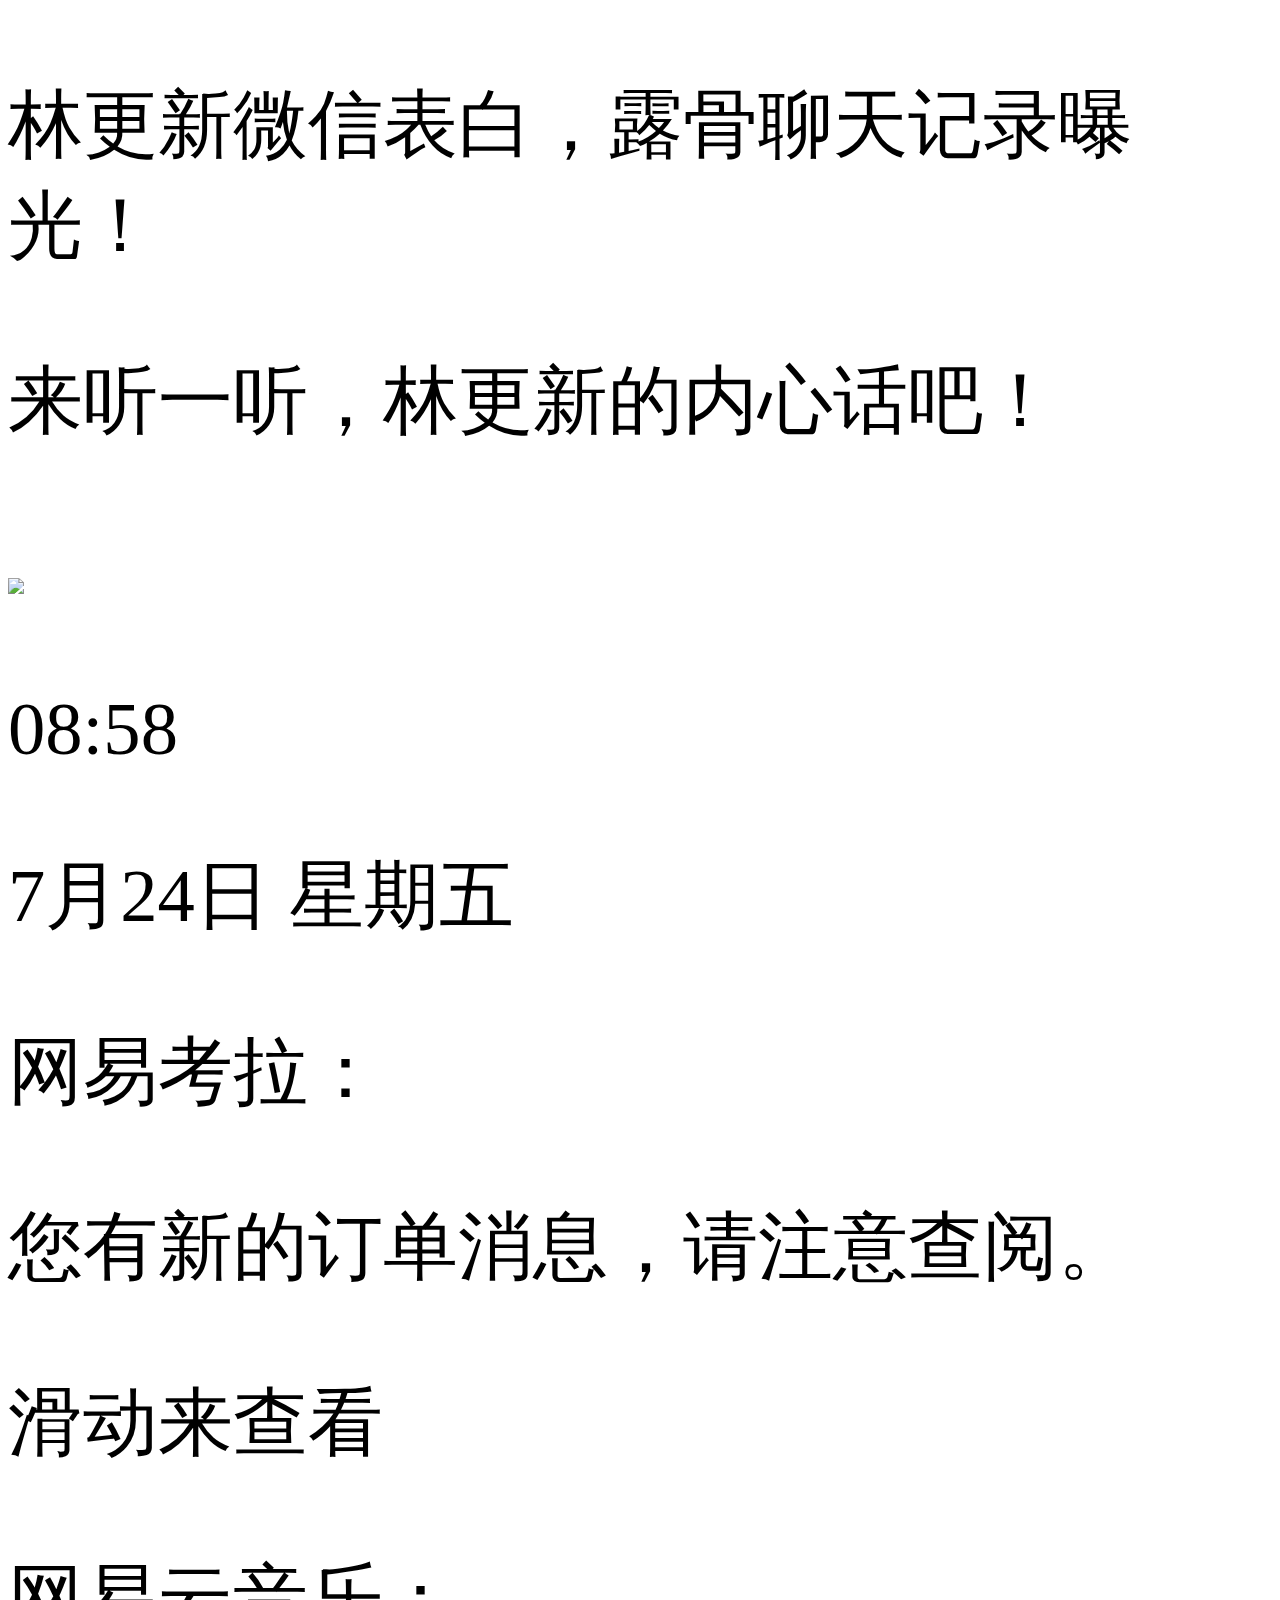
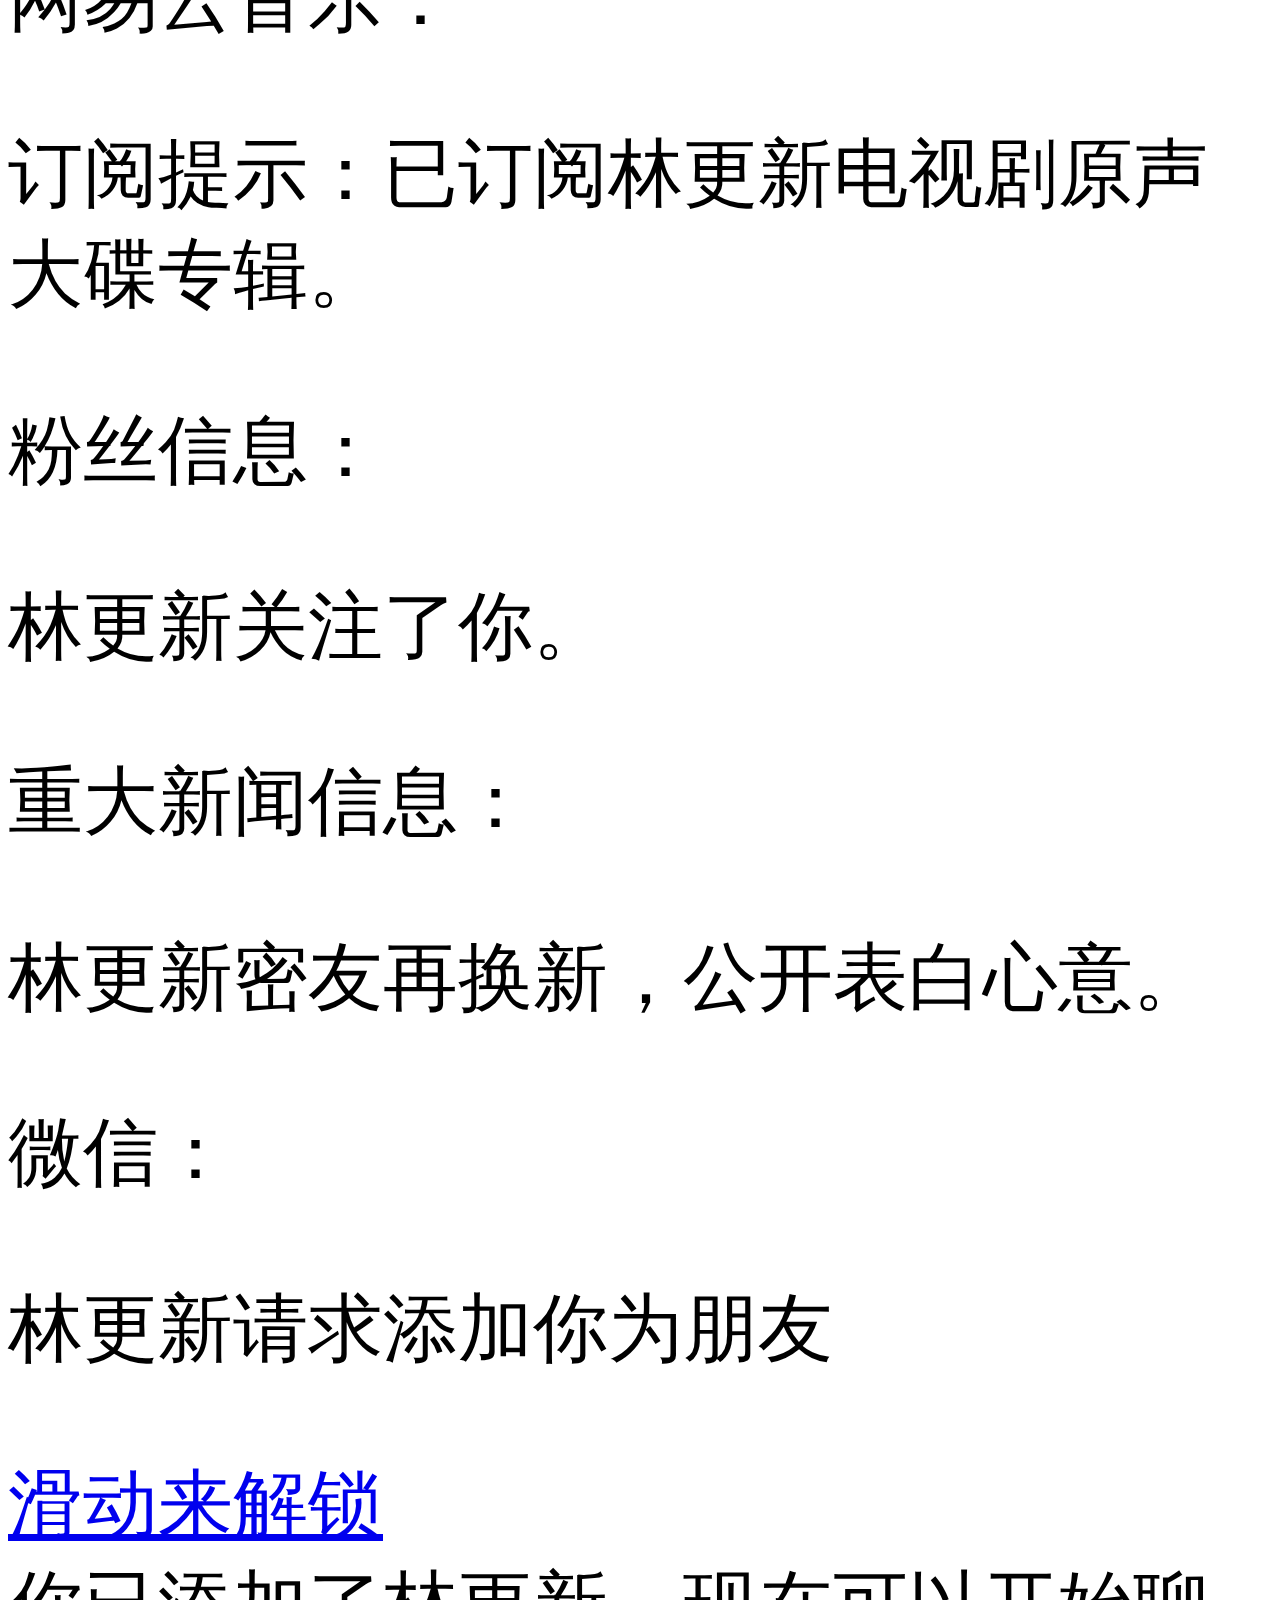
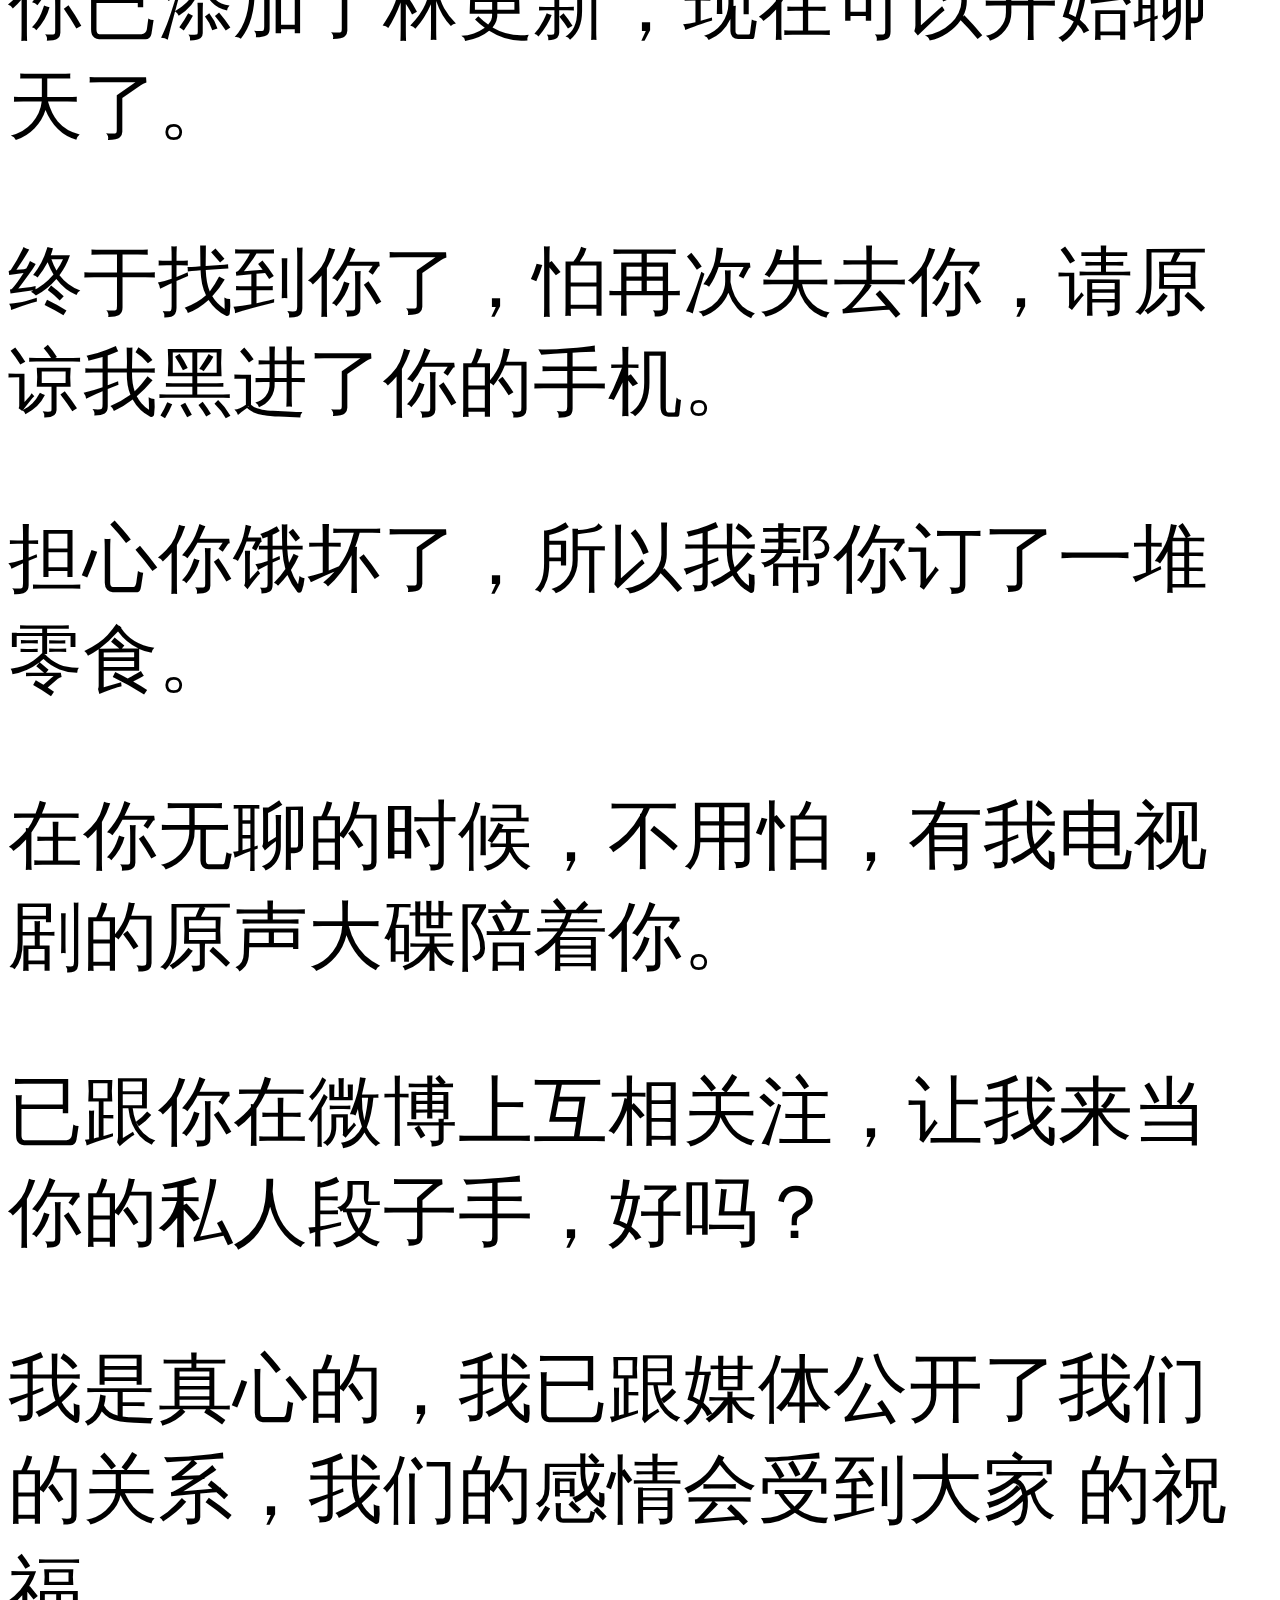
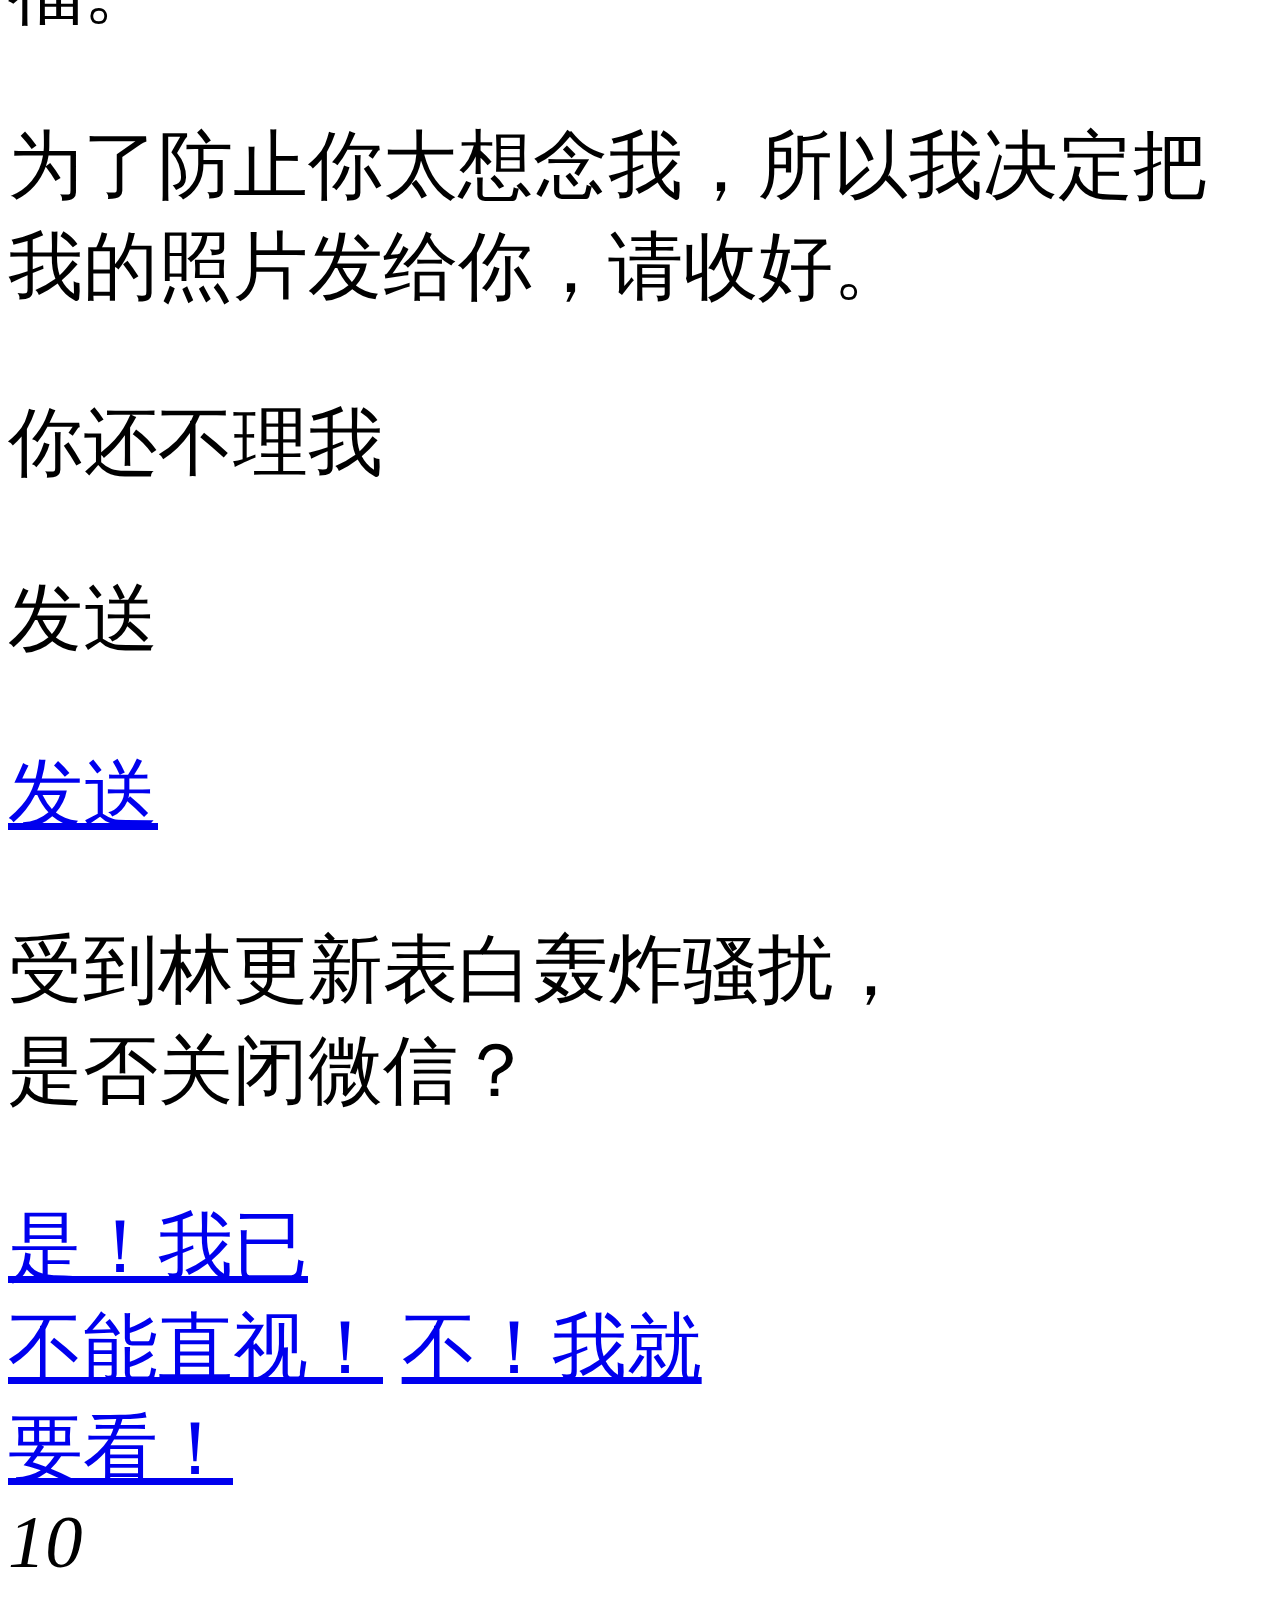
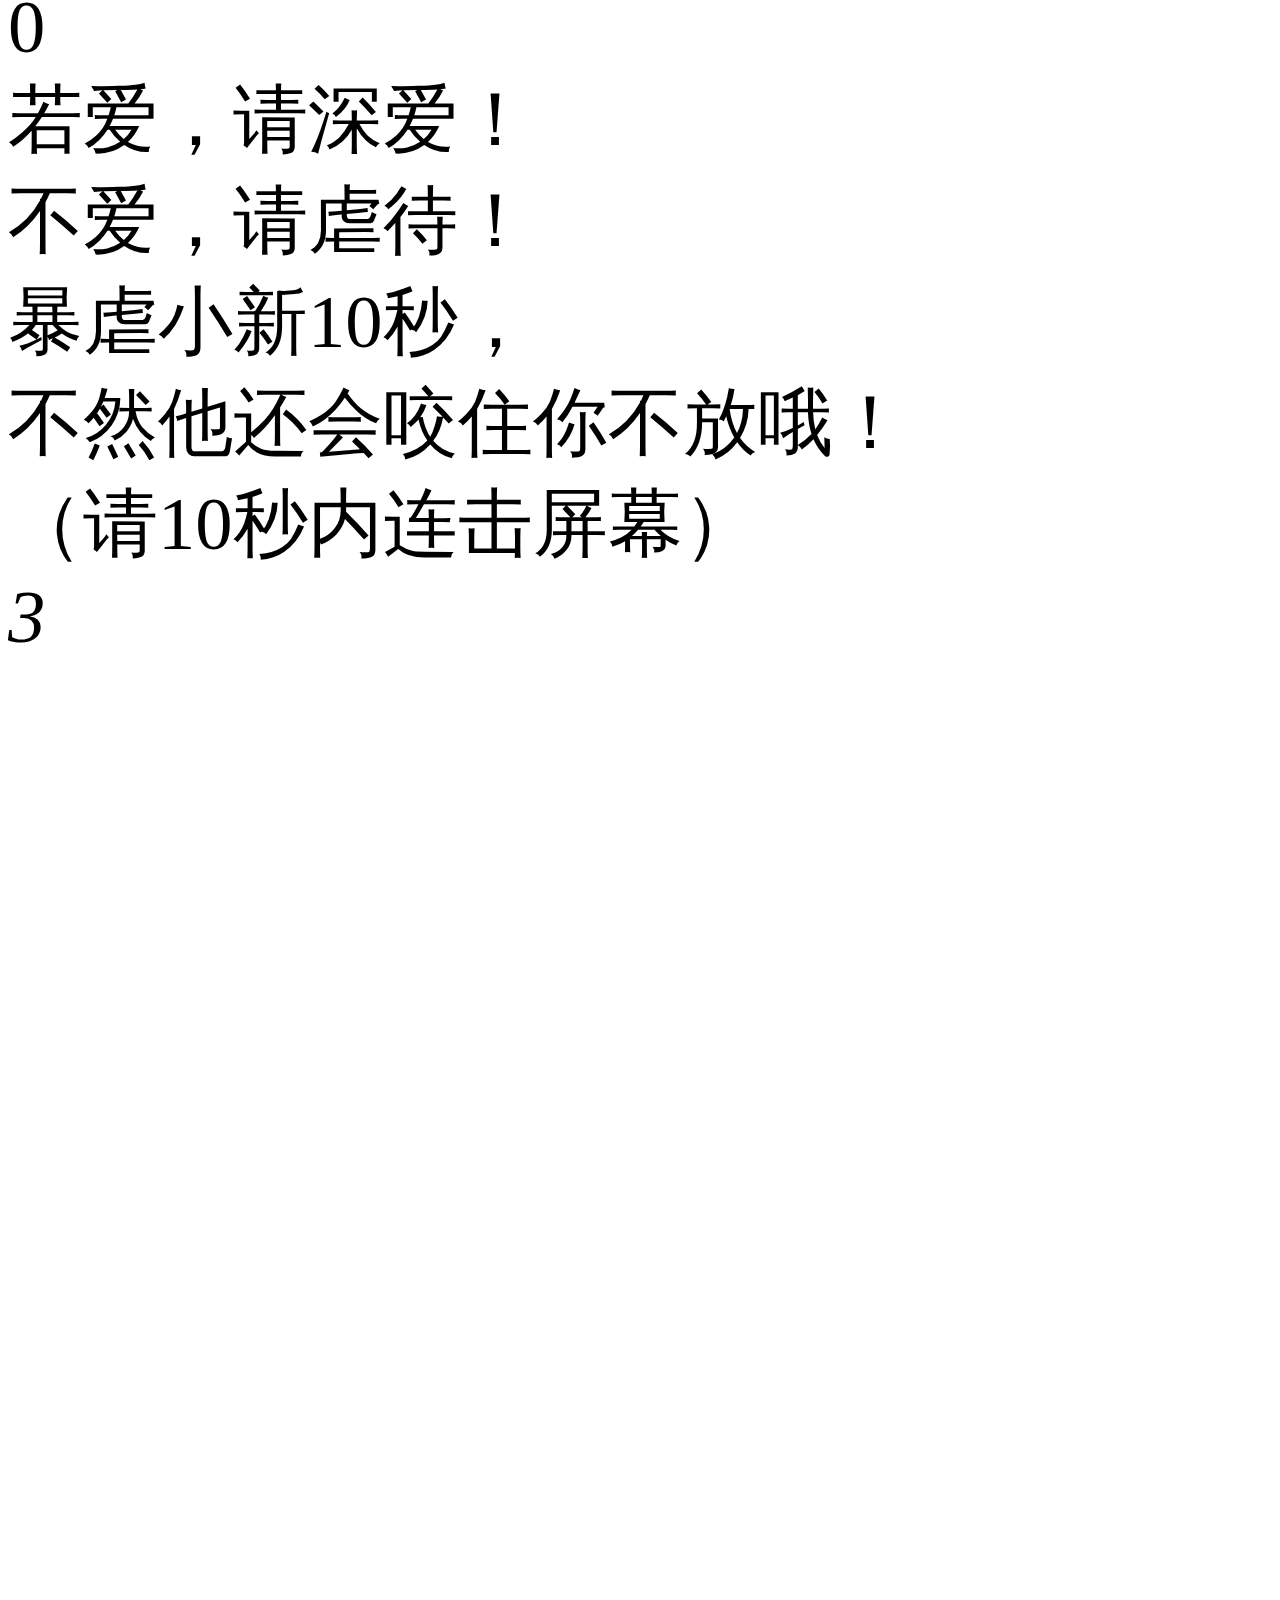
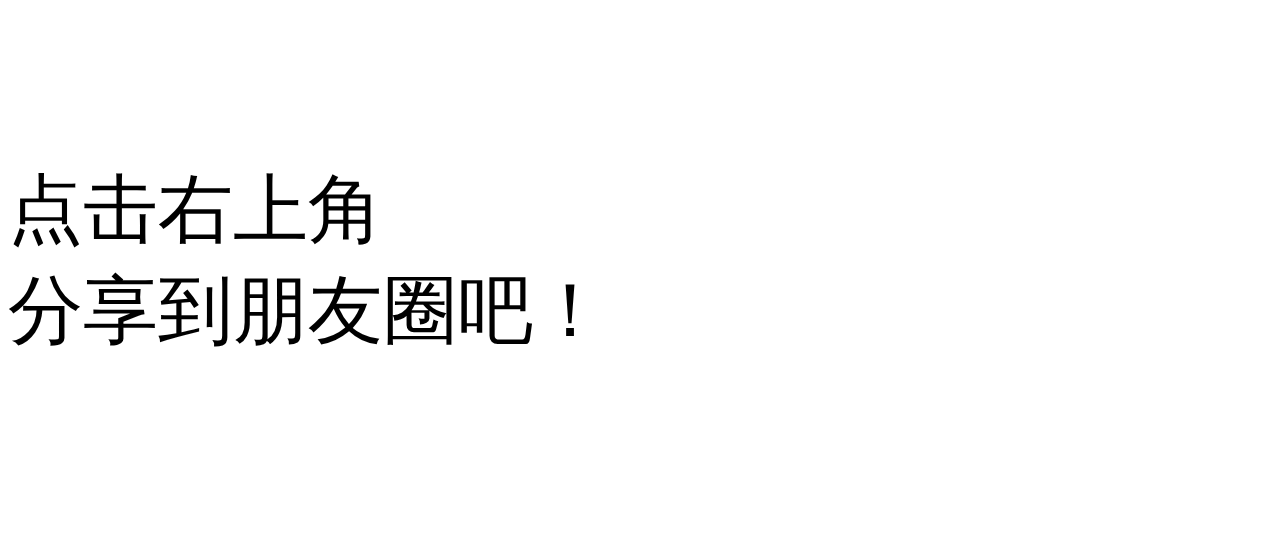
==== src/index.html @ 57501efe "init" ====
<!DOCTYPE html>
<html>
<head>
<meta charset="utf-8">
<title>林更新</title>
<meta name="keywords" content="林更新跟你表白了" />
<meta name="description" content="林更新跟你表白了" />
<meta name="viewport" content="width=device-width,initial-scale=1.0,maximum-scale=1.0,user-scalable=no"/>
<meta name="format-detection" content="telephone=no"/>
<meta name="format-detection" content="address=no"/>
<meta name="applicable-device"content="mobile">
<!--usemin css(pkg/index.css)-->
<link type="text/css" rel="stylesheet" href="css/swiper.css">
<link type="text/css" rel="stylesheet" href="css/index.less">
<!--end-->
</head>
<body>
<div id="share_content" class="hide">
    <p id="share_title" pub-name="分享标题">林更新微信表白，露骨聊天记录曝光！</p>
    <p id="share_desc" pub-name="分享正文">来听一听，林更新的内心话吧！</p>
    <img id="share_pic" pub-name="分享图片" src="http://www.huihaicenter.com/www/test/20160311/img/head.png">
</div>
<div class="viewtips" id="forhorview">
    <i></i>
    为了更好的体验，请在竖屏下浏览~
</div>

<div id="loading">
    <div class="tip">
    <div class="tip-logo"></div>
    <div class="tip-line">
        <i></i>
    </div>
    <span>0</span>%
    </div>
</div>

<div class="main" id="Jmain">

    <div class="stage stage1">
        <!-- <a href="javascript:;" class="slide-btn" id="Jslidebtn">
            <em></em>
        </a> -->
        <div class="stage-time">
            <p>1:03</p>
            3月14日 星期一
        </div>
        <div class="m-mess m-messA">
            <p class="m-mess-name">网易考拉：</p>
            <p>您有新的订单消息，请注意查阅。</p>
            <p><span>滑动来查看</span></p>
            <i class="m-mess-icon"></i>
        </div>
        <div class="m-mess m-messB">
            <p class="m-mess-name">网易云音乐：</p>
            <p>订阅提示：已订阅林更新电视剧原声大碟专辑。</p>
            <!-- <p><span>滑动来查看</span></p> -->
            <i class="m-mess-icon"></i>
        </div>
        <div class="m-mess m-messC">
            <p class="m-mess-name">粉丝信息：</p>
            <p>林更新关注了你。</p>
            <!-- <p><span>滑动来查看</span></p> -->
            <i class="m-mess-icon"></i>
        </div>
        <div class="m-mess m-messD">
            <p class="m-mess-name">重大新闻信息：</p>
            <p>林更新密友再换新，公开表白心意。</p>
            <!-- <p><span>滑动来查看</span></p> -->
            <i class="m-mess-icon"></i>
        </div>
        <div class="m-mess m-messE" id="Jmessbtn">
            <p class="m-mess-name">微信：</p>
            <p>林更新请求添加你为朋友</p>
            <!-- <p><span>滑动来查看</span></p> -->
            <i class="m-mess-icon"></i>
        </div>
        <a href="javascript:;" class="slide-btn" id="Jslidebtn">
            <em id="Jslidebtnem"></em> 滑动来解锁
        </a>
        <div class="iconA"></div>
        <div class="iconB"></div>

    </div>


    <div class="stage stage2">
        <div class="m-messwin swiper-container" id="Jmesswin">
            <div class="swiper-wrapper">
                <div class="swiper-slide">
                    <div class="m-messwin-tips">你已添加了林更新，现在可以开始聊天了。</div>
                    <p>
                        <span class="s-icon"></span>
                        <span class="s-txt">终于找到你了，怕再次失去你，请原谅我黑进了你的手机。 </span>
                    </p>
                    <p>
                        <span class="s-icon"></span>
                        <span class="s-txt">担心你饿坏了，所以我帮你订了一堆零食。</span>
                    </p>
                    <p>
                        <span class="s-icon"></span>
                        <span class="s-txt">在你无聊的时候，不用怕，有我电视剧的原声大碟陪着你。 </span>
                    </p>
                    <p>
                        <span class="s-icon"></span>
                        <span class="s-txt">已跟你在微博上互相关注，让我来当你的私人段子手，好吗？  </span>
                    </p>
                    <p>
                        <span class="s-icon"></span>
                        <span class="s-txt">我是真心的，我已跟媒体公开了我们的关系，我们的感情会受到大家 的祝福。 </span>
                    </p>
                    <p>
                        <span class="s-icon"></span>
                        <span class="s-txt">为了防止你太想念我，所以我决定把我的照片发给你，请收好。 </span>
                    </p>
                    <p class="p-imgA">
                        <span class="s-icon"></span>
                        <span class="s-txt s-img"></span>
                    </p>
                    <p class="p-imgB">
                        <span class="s-icon"></span>
                        <span class="s-txt s-img"></span>
                    </p>
                    <p class="p-imgC">
                        <span class="s-icon"></span>
                        <span class="s-txt s-img"></span>
                    </p>
                    <p class="p-imgD">
                        <span class="s-icon"></span>
                        <span class="s-txt s-img"></span>
                    </p>
                    <p class="p-imgE">
                        <span class="s-icon"></span>
                        <span class="s-txt s-img"></span>
                    </p>
                    <p class="p-imgF">
                        <span class="s-icon"></span>
                        <span class="s-txt s-img"></span>
                    </p>
                    <p>
                        <span class="s-icon"></span>
                        <span class="s-txt">你还不理我</span>
                    </p>
                </div>
            </div>
        </div>

        <div class="m-messinput">
            <div class="m-messinput-tool">
                <span></span>
                <span id="Jmessinputtxt"></span>
                <span id="Jmesssent">发送</span>
                <span></span>
            </div>
            <p data-num="0"></p>
            <p data-num="1"></p>
            <a href="javascript:;">发送</a>
        </div>
        <div class="dead-lock" id="Jdead">
            <span></span>
        </div>
        <div class="chose" id="Jchose">
            <div class="chose-con">
                <p>受到林更新表白轰炸骚扰，<br/>是否关闭微信？</p>
                <div class="chose-btn">
                    <a href="javascript:;">是！我已<br/>不能直视！</a>
                    <a href="javascript:;">不！我就<br/>要看！</a>
                </div>
            </div>
        </div>

    </div>

    <div class="stage stage3" id="Jgamestage">
        <div class="bottom-bg"></div>
        <div class="game-top">
            <div class="game-time">
                <i>10</i>
                <span></span>
            </div>
            <div class="game-hit">0</div>
        </div>
        <div class="game-rule">
            若爱，请深爱！<br/>
            不爱，请虐待！<br/>
            暴虐小新10秒，<br/>
            不然他还会咬住你不放哦！<br/>
            <span>（请10秒内连击屏幕）</span>
        </div>
        <div class="game-peo">
            <span></span>
        </div>
        <a href="javascript:;" class="game-play" id="Jgameplay"></a>
        <div class="game-btn">
            <a href="javascript:;"></a>
            <a href="javascript:;"></a>
        </div>
        <div class="num">
            <i>3</i>
        </div>
        <div class="end-tip" id="Jendtip"></div>


    </div>
    <div class="stage stage4">
        <video class="video-box" id="Jvideo"  x-webkit-airplay="true" webkit-playsinline="true" preload="auto"  src="data/gaobai.mp4"></video>
    </div>

    <div class="stage stage5">
        <a class="stage-video" href="javascript:;" id="Jvideobtn">
            <span></span>
        </a>
        <a href="javascript:;" class="btn btnA" id="Jstage4btnA"></a>
        <!-- <p class="p2"></p>
        <a href="http://jshm.163.com/m/" class="btn btnB"></a> -->
        <div id="NIE-share-m" class="NIE-share-m">
            <div class="NIE-share-guide"><div class="arrow_line"><em></em><i></i><span></span></div><p>点击右上角<br>分享到朋友圈吧！</p></div>
        </div>
    </div>

    <audio id="Jaudiomess" class="media-audio" src="data/mess.mp3" preload="">
    <audio id="Jaudiounlock" class="media-audio" src="data/unlock.mp3" preload="">
    </audio>
    <audio class="media-audio Jaudiowuqi" src="data/wq1.mp3"></audio>
    <audio class="media-audio Jaudiowuqi" src="data/wq2.mp3"></audio>
    <audio class="media-audio Jaudiowuqi" src="data/wq2.mp3"></audio>
    <audio class="media-audio Jaudiowuqi" src="data/wq2.mp3"></audio>
    <audio class="media-audio Jaudiowuqi" src="data/wq2.mp3"></audio>


</div>
<!--usemin js(pkg/lib.js)-->
<script charset="utf-8" src="js/lib/zepto.min.js"></script>
<script charset="utf-8" src="js/lib/swiper.js"></script>
<!--end-->
<script src="http://res.wx.qq.com/open/js/jweixin-1.0.0.js"></script>
  <script>document.write('<script src="http://www.huihaicenter.com/api/wx/jssdk.php?url=' + encodeURIComponent(window.location.href) + '"><\/script>');</script>

<!--usemin js(pkg/index.js)-->
<script charset="utf-8" src="js/lib/preloadjs.min.js"></script>
<script charset="utf-8" src="js/app/index.js"></script>
<!--end-->
</body>
</html>
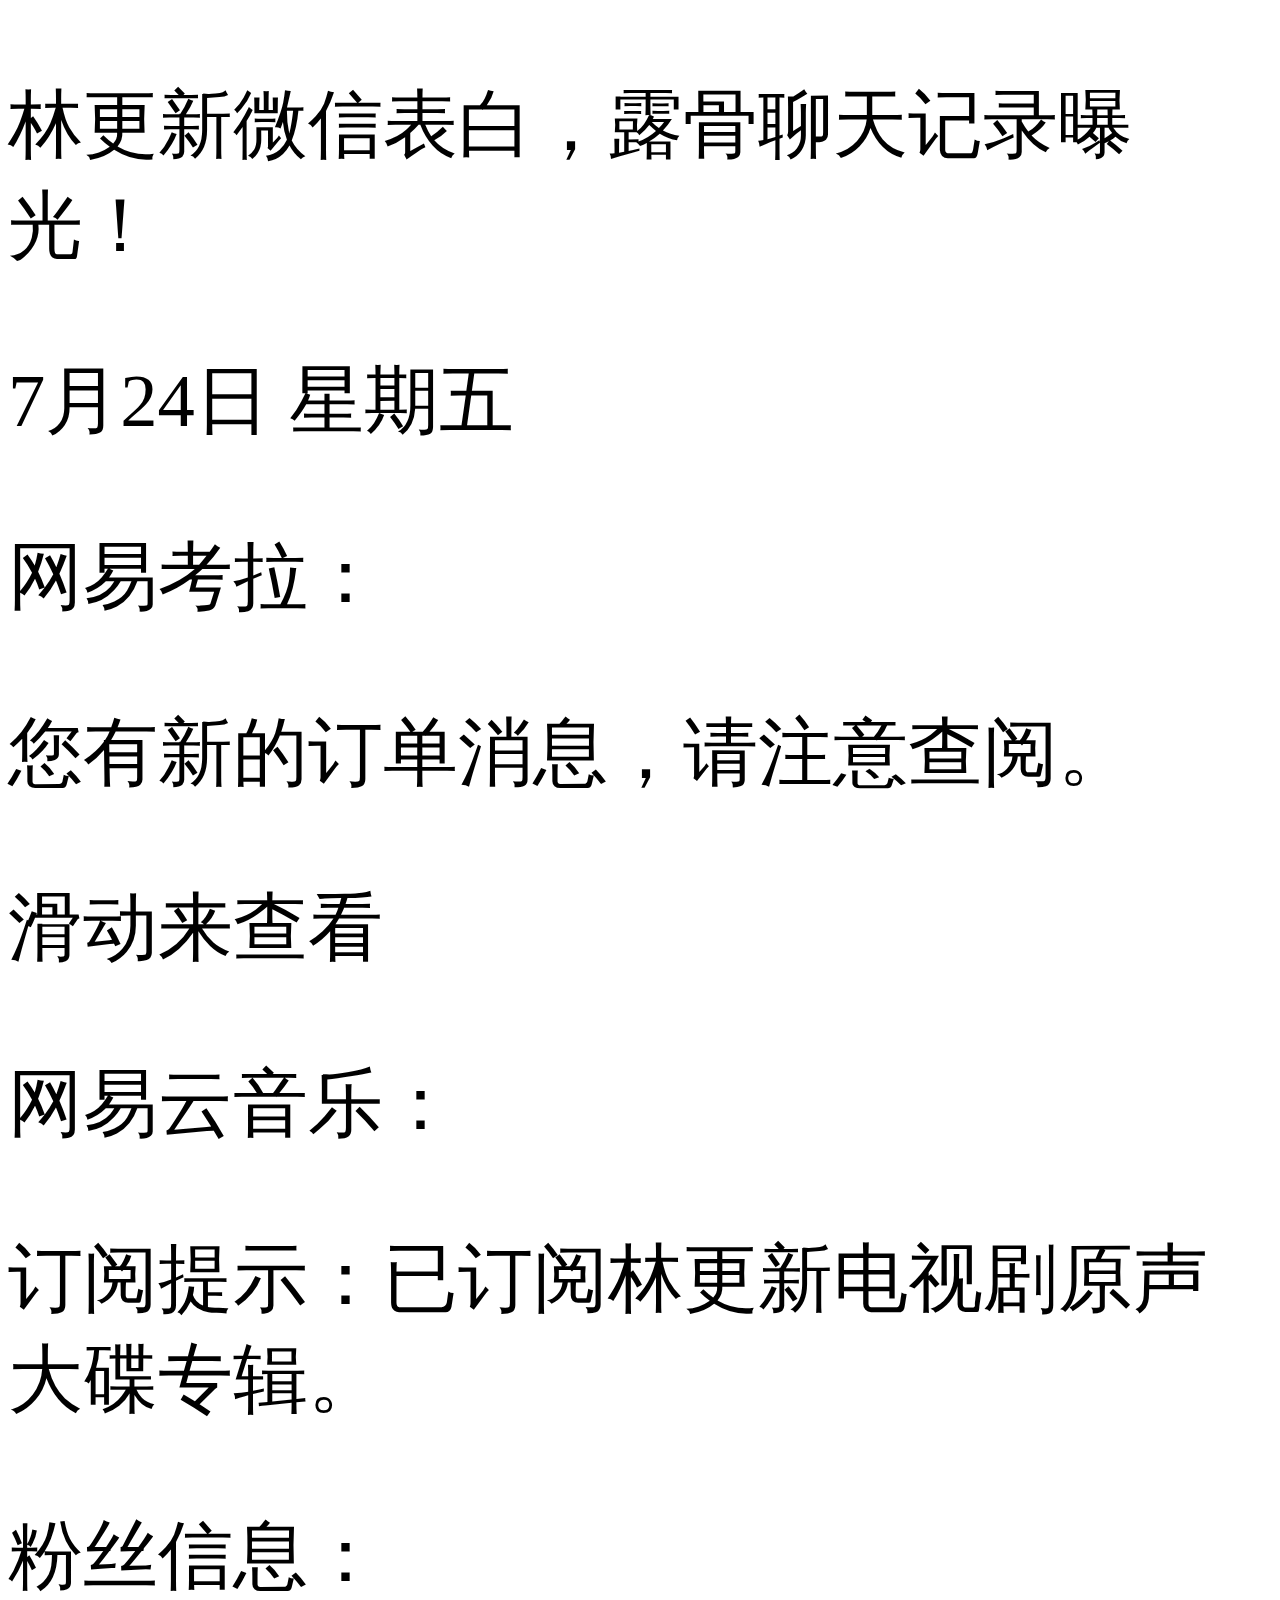
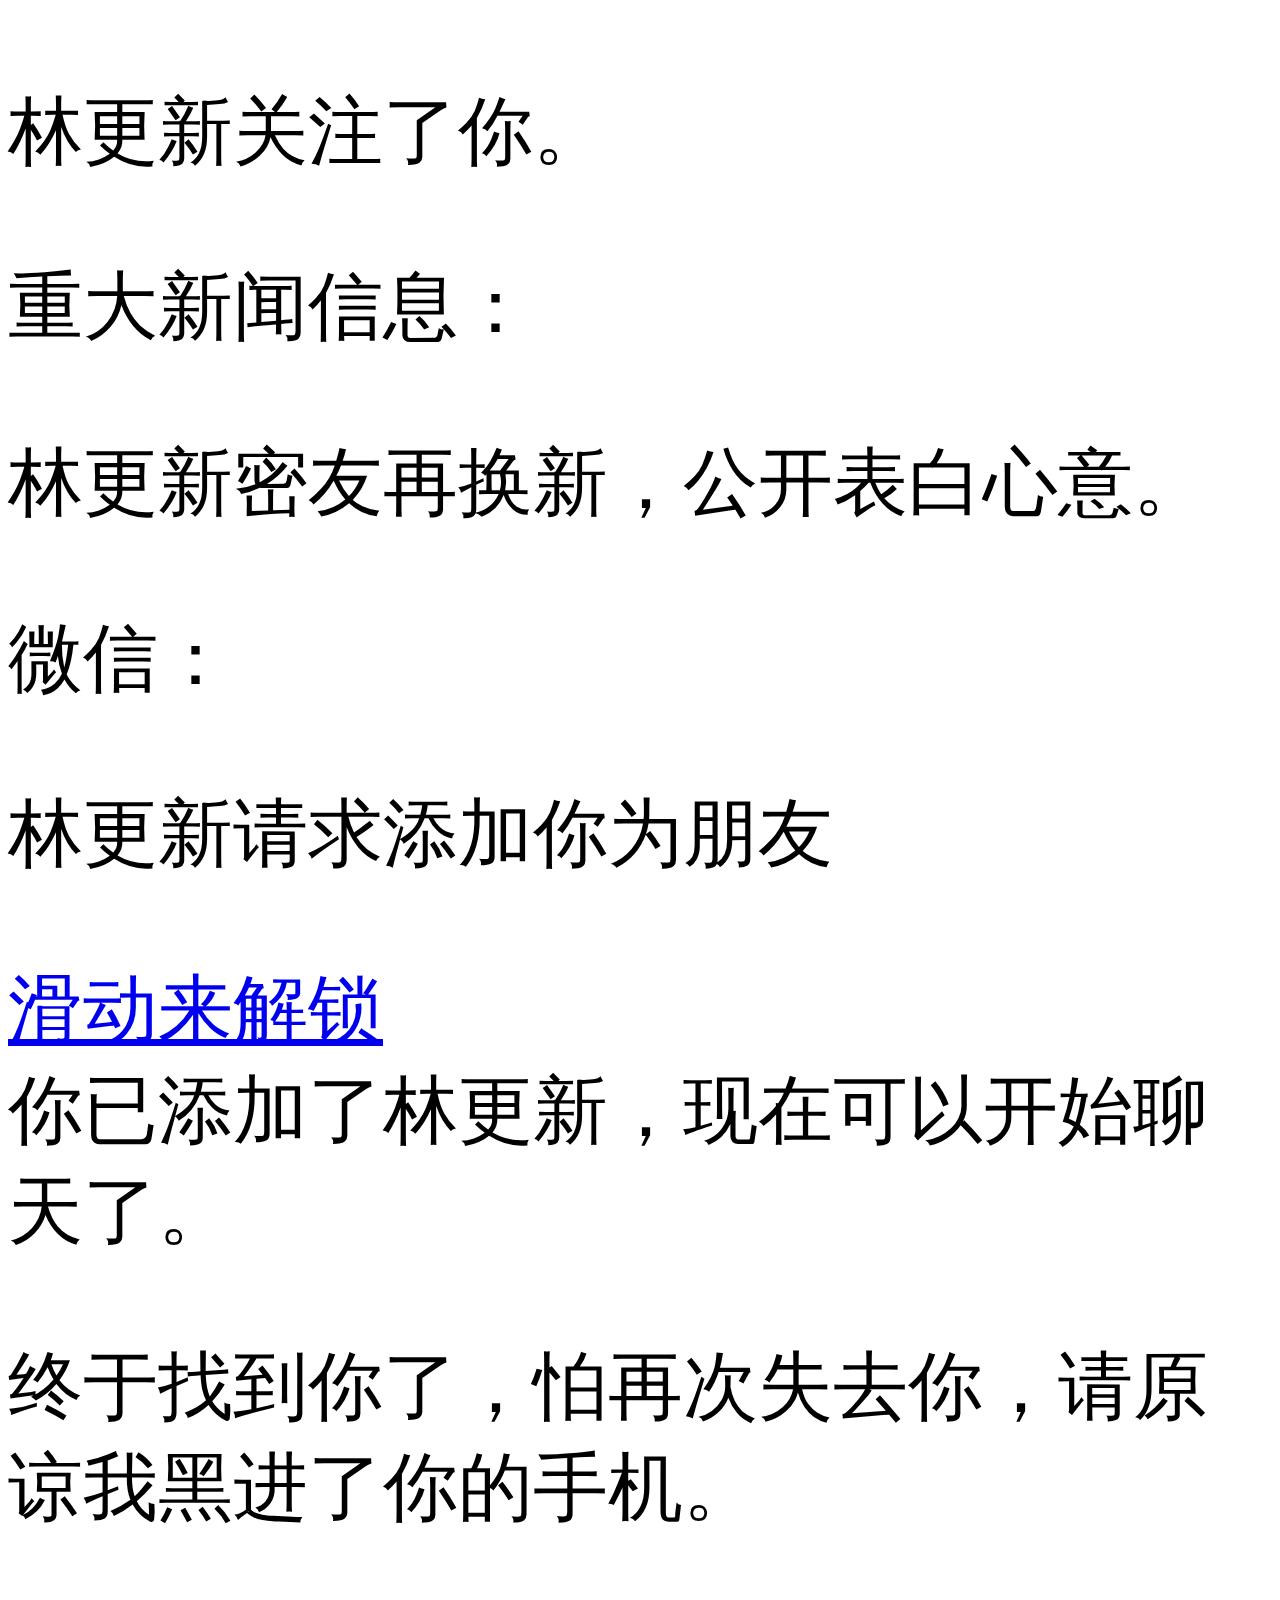
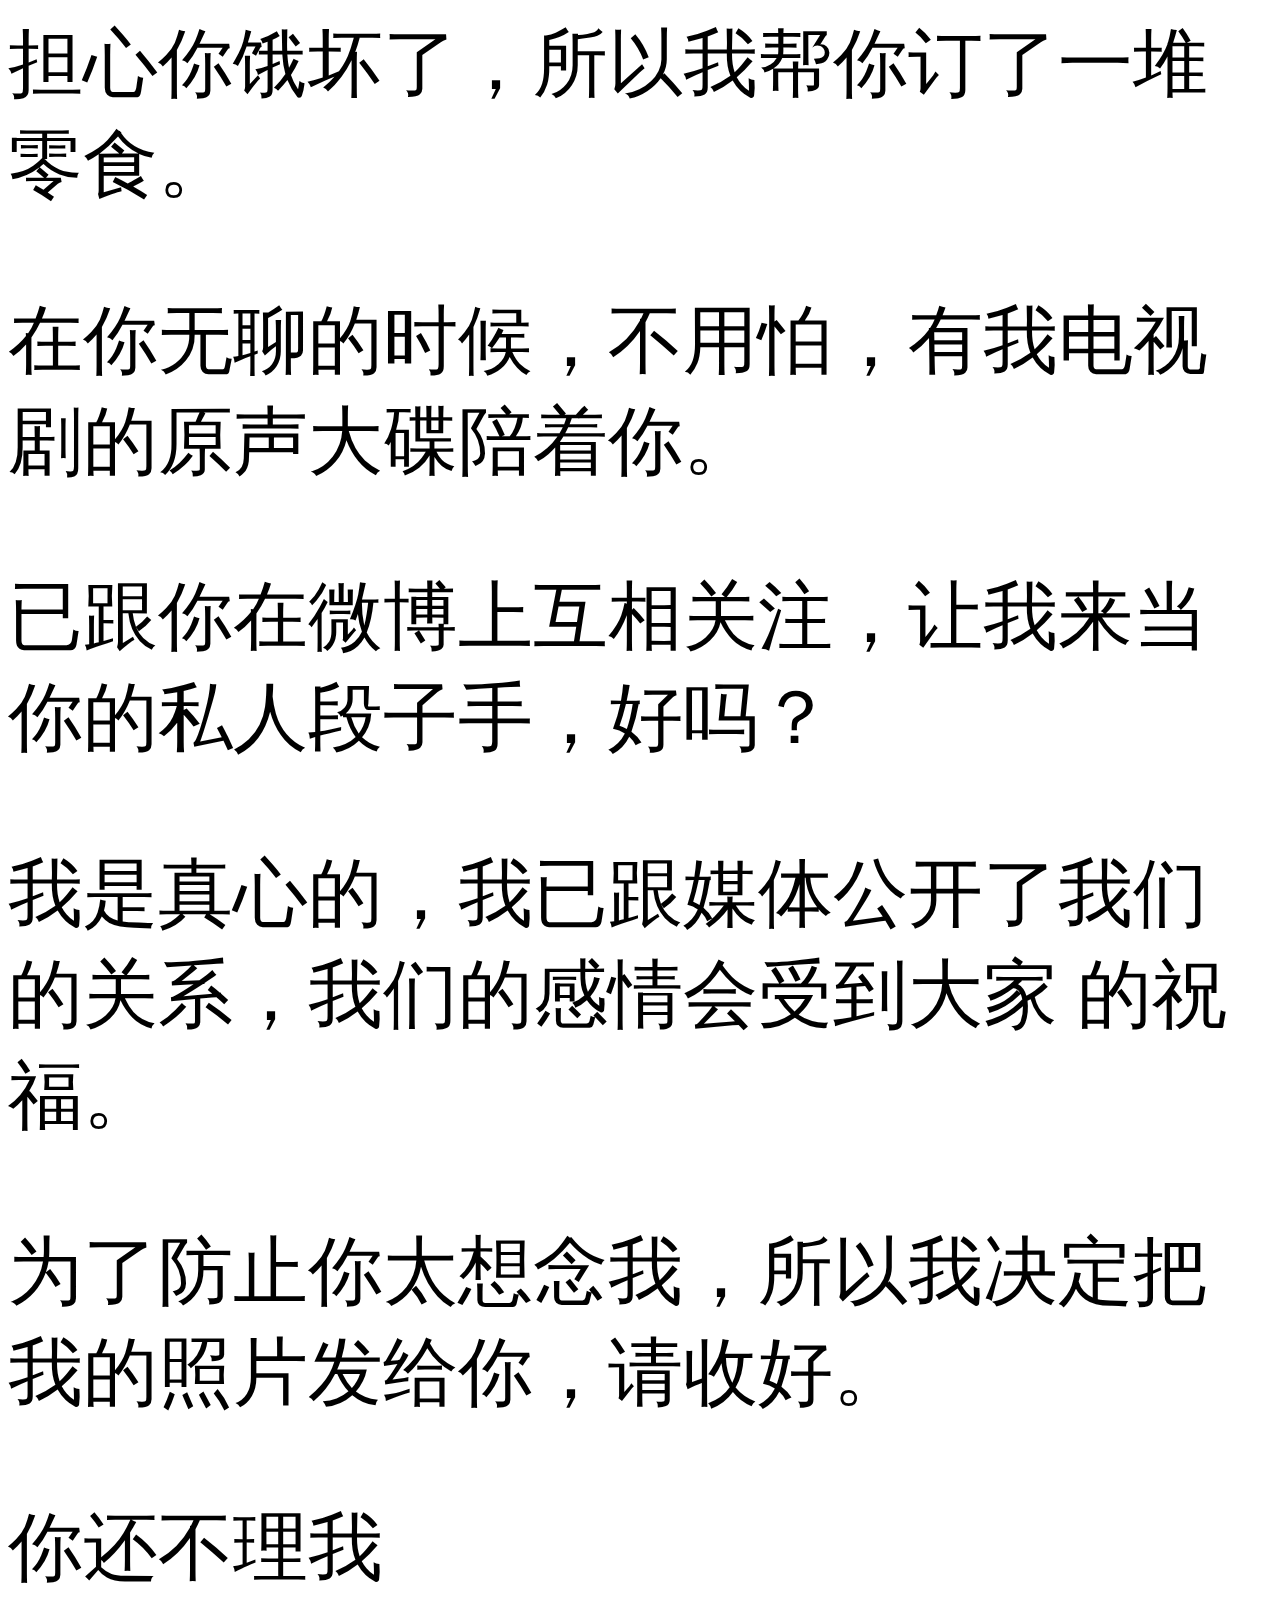
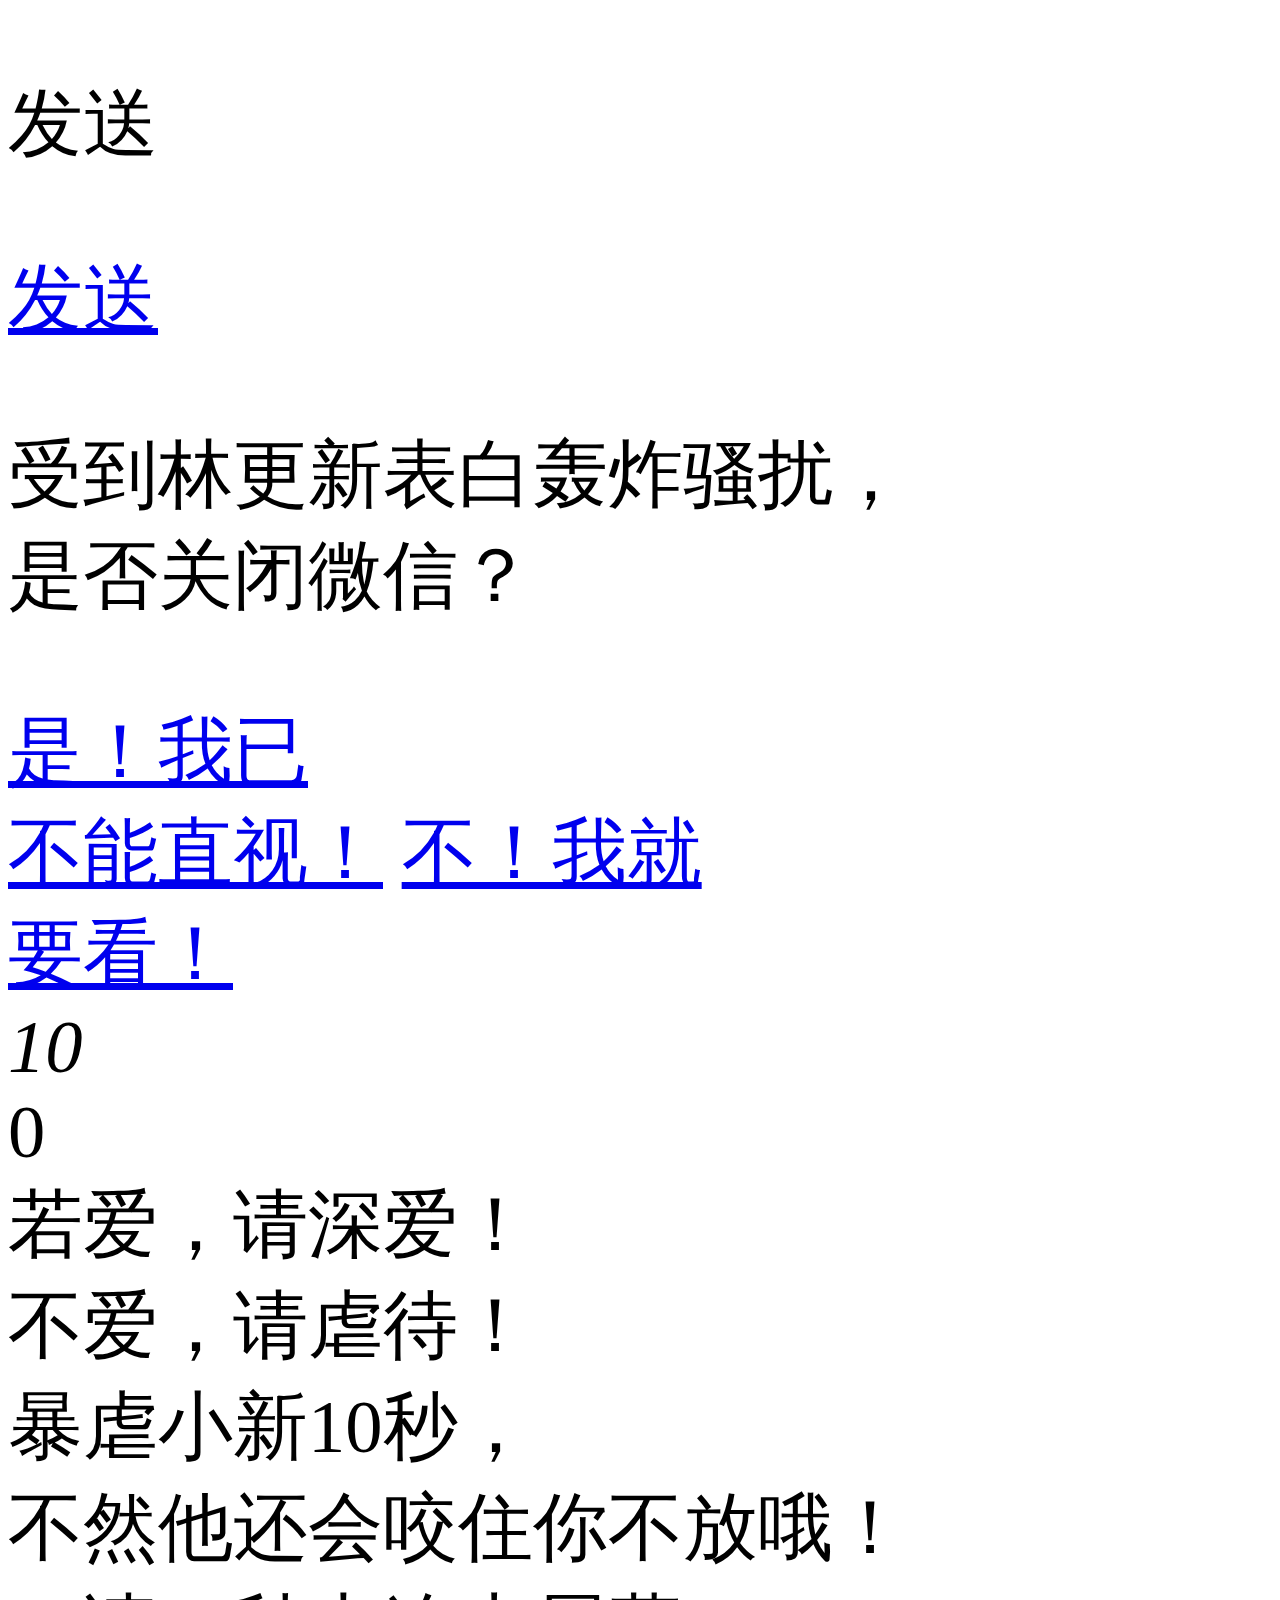
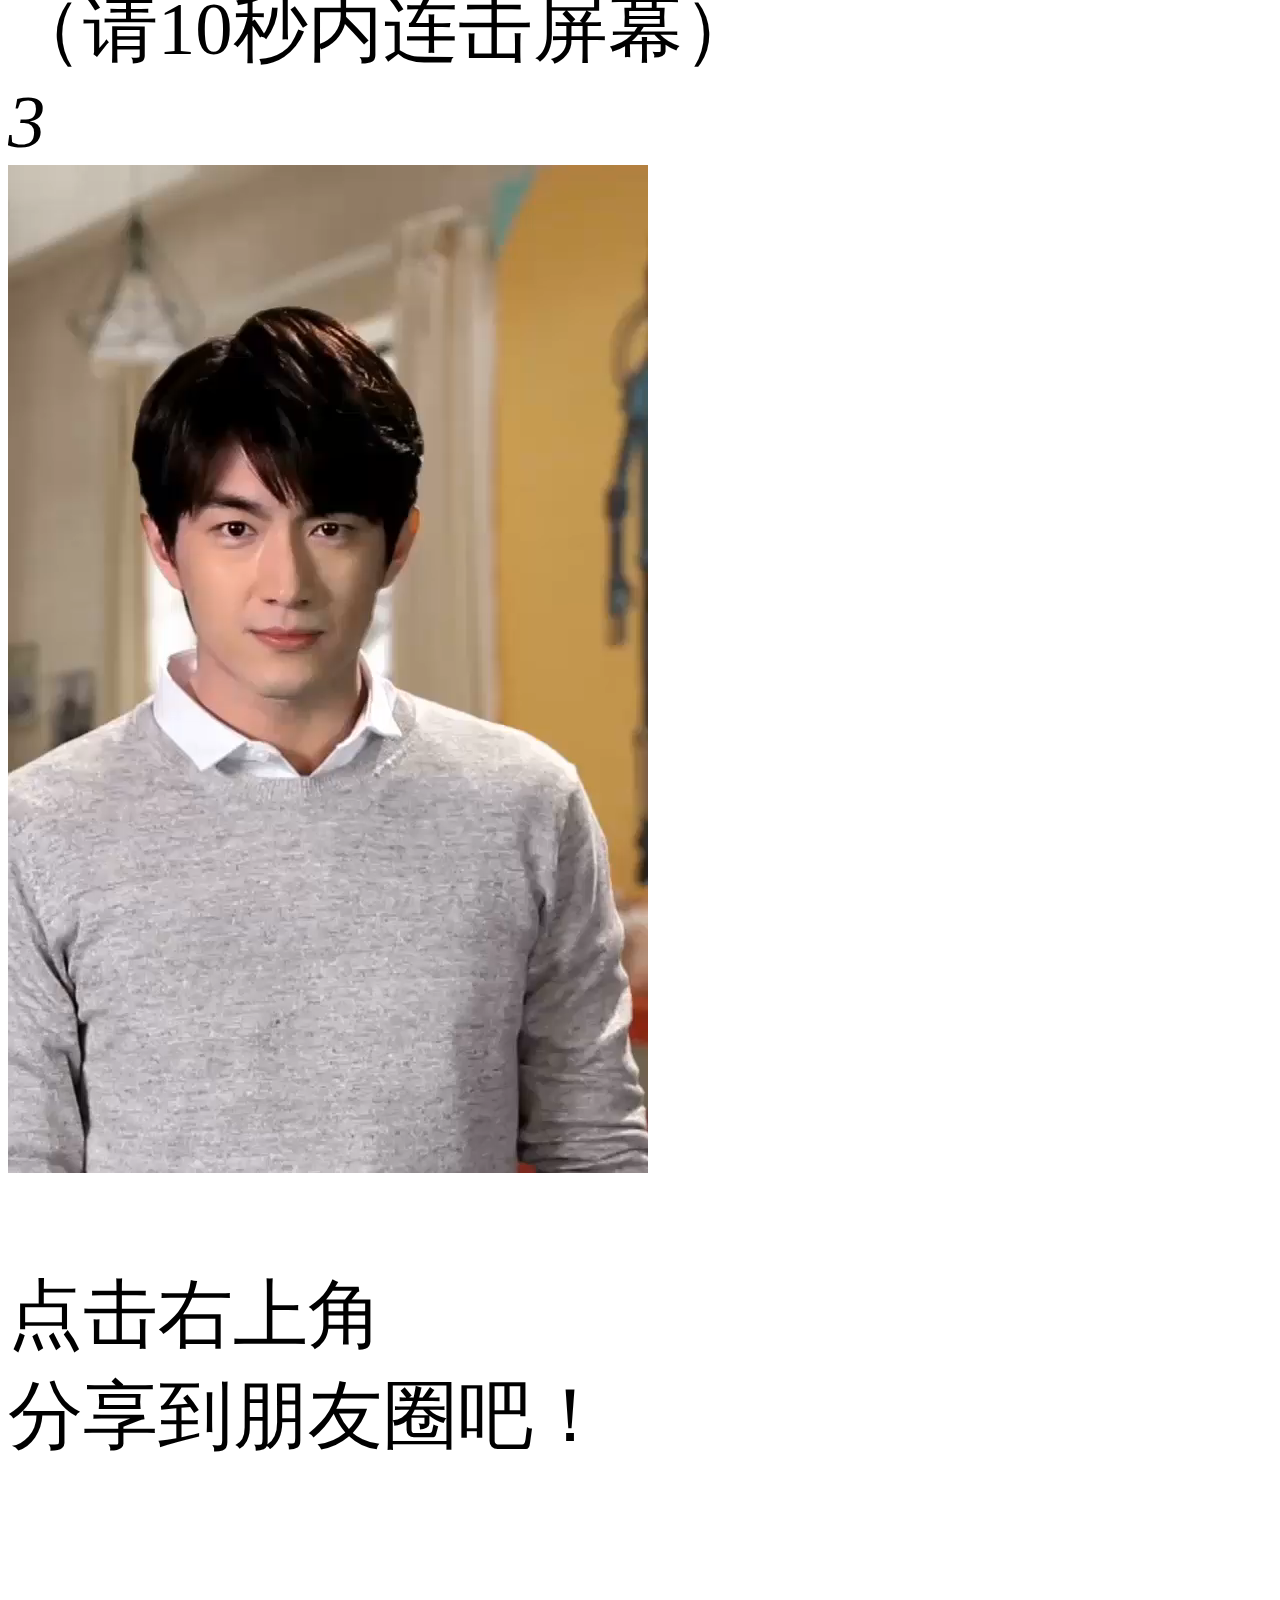
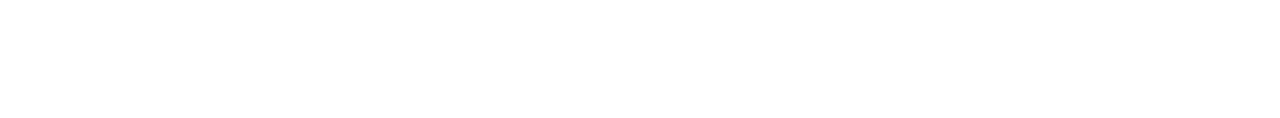
==== commit 30deae71: "修改" ====
--- a/src/index.html
+++ b/src/index.html
@@ -17,8 +17,7 @@
 <body>
 <div id="share_content" class="hide">
     <p id="share_title" pub-name="分享标题">林更新微信表白，露骨聊天记录曝光！</p>
-    <p id="share_desc" pub-name="分享正文">来听一听，林更新的内心话吧！</p>
-    <img id="share_pic" pub-name="分享图片" src="http://www.huihaicenter.com/www/test/20160311/img/head.png">
+    <p id="share_desc" pub-name="分享正文"></p>
 </div>
 <div class="viewtips" id="forhorview">
     <i></i>
@@ -42,8 +41,13 @@
             <em></em>
         </a> -->
         <div class="stage-time">
-            <p>1:03</p>
-            3月14日 星期一
+            <div class="time-num time-num1"></div>
+            <div class="time-num time-num2"></div>
+            <div class="time-dot"></div>
+            <div class="time-num time-num3"></div>
+            <div class="time-num time-num4"></div>
+            <!-- <p>1:03</p> -->
+            <p>3月14日 星期一</p>
         </div>
         <div class="m-mess m-messA">
             <p class="m-mess-name">网易考拉：</p>
@@ -218,6 +222,10 @@
         </div>
     </div>
 
+    <div class="new-share-pop">
+        <div class="share-pop-content"></div>
+    </div>
+
     <audio id="Jaudiomess" class="media-audio" src="data/mess.mp3" preload="">
     <audio id="Jaudiounlock" class="media-audio" src="data/unlock.mp3" preload="">
     </audio>
@@ -227,6 +235,9 @@
     <audio class="media-audio Jaudiowuqi" src="data/wq2.mp3"></audio>
     <audio class="media-audio Jaudiowuqi" src="data/wq2.mp3"></audio>
 
+    <div class="new-share-pop">
+        <div class="share-pop-content"></div>
+    </div>
 
 </div>
 <!--usemin js(pkg/lib.js)-->
@@ -239,6 +250,7 @@
 <!--usemin js(pkg/index.js)-->
 <script charset="utf-8" src="js/lib/preloadjs.min.js"></script>
 <script charset="utf-8" src="js/app/index.js"></script>
+<script type="text/javascript">var cnzz_protocol = (("https:" == document.location.protocol) ? " https://" : " http://");document.write(unescape("%3Cspan id='cnzz_stat_icon_1257952755'%3E%3C/span%3E%3Cscript src='" + cnzz_protocol + "s95.cnzz.com/z_stat.php%3Fid%3D1257952755' type='text/javascript'%3E%3C/script%3E"));</script>
 <!--end-->
 </body>
 </html>